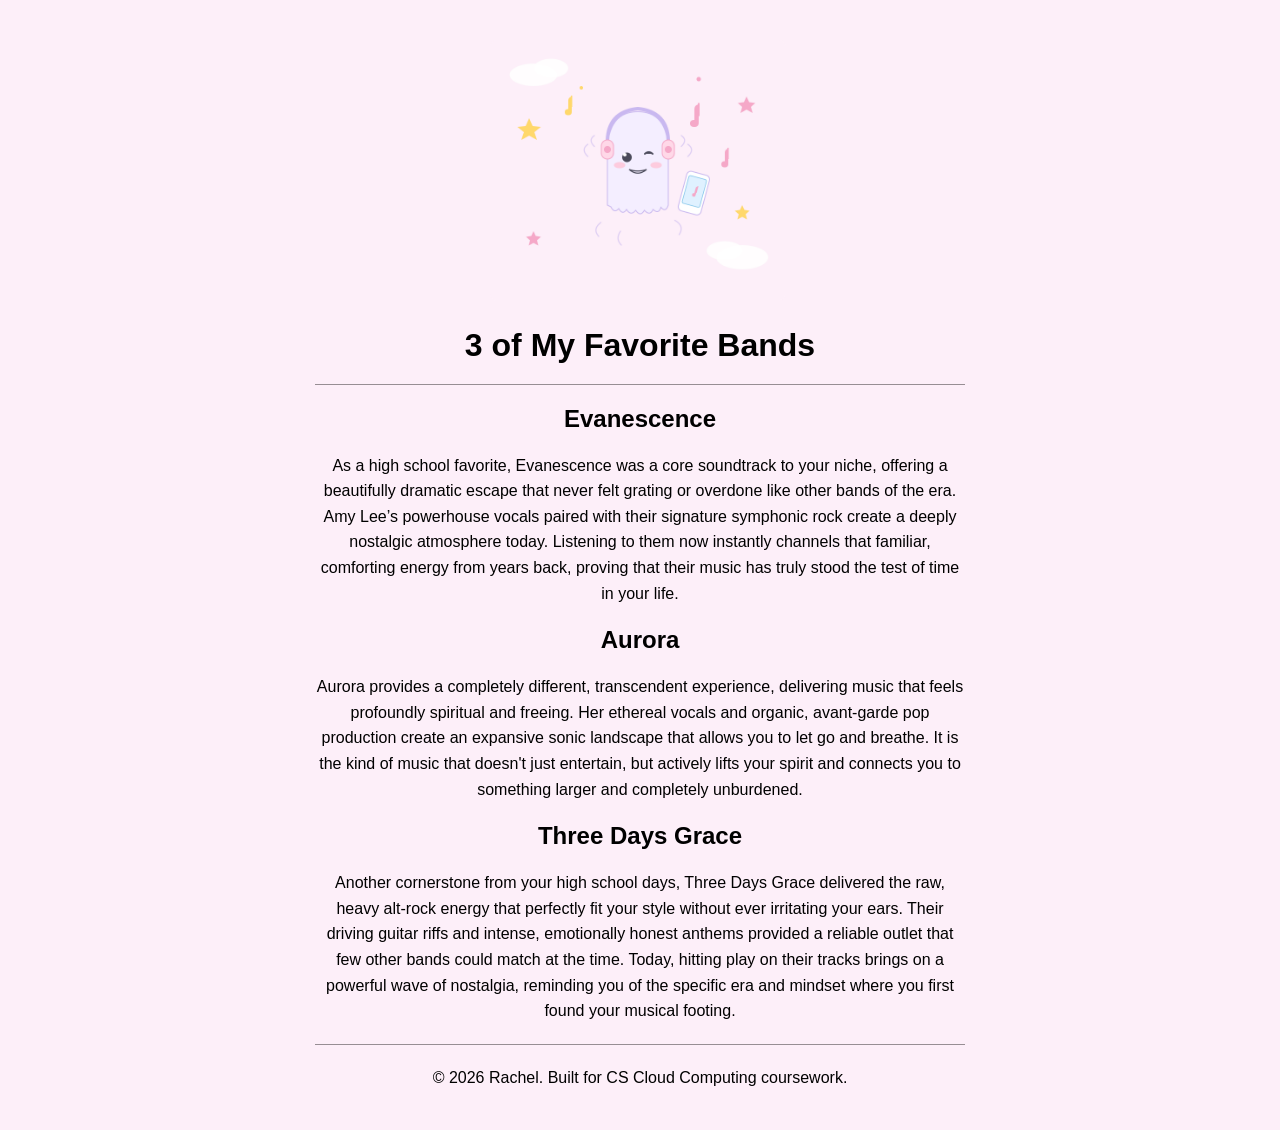
==== index.html @ aabde92d "Created index and 404 pages." ====
<!DOCTYPE html>
<html LANG="en">
    <head>
        <meta charset="utf-8">
        <Title>My 3 Bands</Title>
        <link rel="stylesheet" href="style.css">
    </head>

    <body>

        <img src="kawaii_ghost_jamming_music.png" alt="Ghost listening to music.">

        <h1>3 of My Favorite Bands</h1>

        <hr>

        <h2>Evanescence</h2>
        <p>
            As a high school favorite, Evanescence was a core soundtrack to your niche, offering a beautifully dramatic escape 
            that never felt grating or overdone like other bands of the era. Amy Lee’s powerhouse vocals paired with their 
            signature symphonic rock create a deeply nostalgic atmosphere today. Listening to them now instantly channels that 
            familiar, comforting energy from years back, proving that their music has truly stood the test of time in your life.
        </p>

        <h2>Aurora</h2>
        <p>
            Aurora provides a completely different, transcendent experience, delivering music that feels profoundly spiritual 
            and freeing. Her ethereal vocals and organic, avant-garde pop production create an expansive sonic landscape that 
            allows you to let go and breathe. It is the kind of music that doesn't just entertain, but actively lifts your 
            spirit and connects you to something larger and completely unburdened.
        </p>

        <h2>Three Days Grace</h2>
        <p>
            Another cornerstone from your high school days, Three Days Grace delivered the raw, heavy alt-rock energy that perfectly 
            fit your style without ever irritating your ears. Their driving guitar riffs and intense, emotionally honest anthems 
            provided a reliable outlet that few other bands could match at the time. Today, hitting play on their tracks brings on a 
            powerful wave of nostalgia, reminding you of the specific era and mindset where you first found your musical footing.
        </p>
    </body>

    <hr>

    <footer>
        <p>&copy; 2026 Rachel. Built for CS Cloud Computing coursework.</p>
    </footer>
</html>
---- style.css ----
* {
  box-sizing: border-box;
  background-color: #FDEFF9;
}

body {
  margin: 0;
  font-family: Arial, Helvetica, sans-serif;
  text-align: center;
  padding: 20px;
}

h1 {
  text-align: center;
  margin-bottom: 5px;
}

h2 {
  text-align: center;
  margin: 20px 0 10px;
}

hr {
  max-width: 650px;
  margin: 20px auto;
  border: none;
  border-top: 1px solid currentColor;
  opacity: 0.4;
}

img {
  display: block;
  margin: 20px auto;
  width: 300px;
}

.error-ghost {
  display: block;
  margin: 20px auto;
  width: 500px;
}

p {
  max-width: 650px;
  margin: 20px auto;
  line-height: 1.6;
}

a {
  font-weight: bold;
  text-decoration: none;
}

a:hover {
  text-decoration: underline;
}
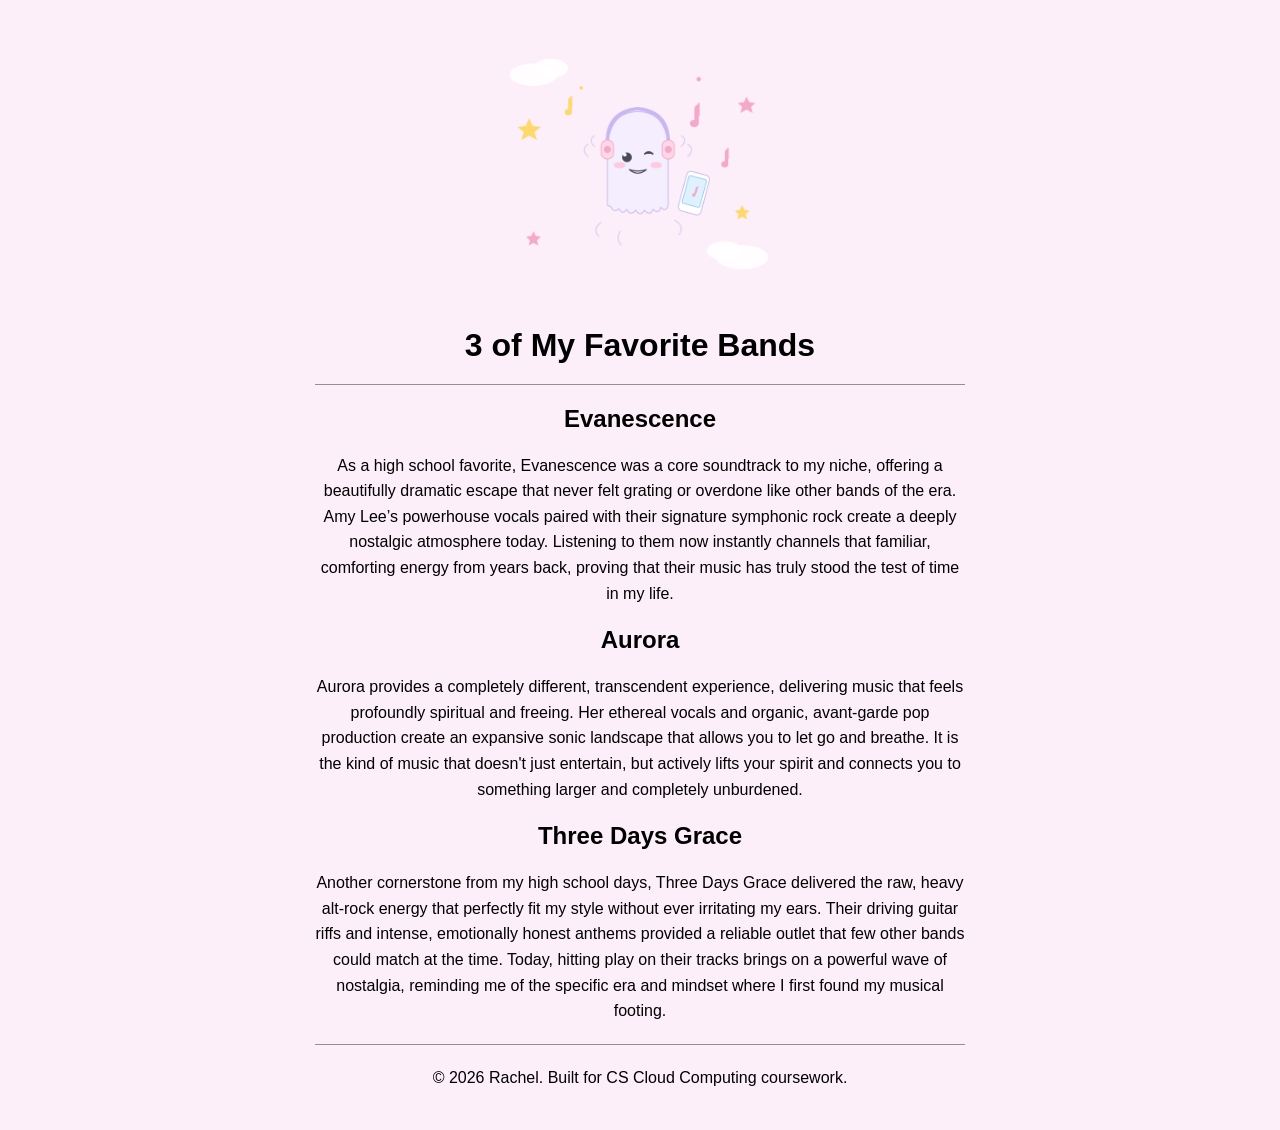
==== commit d944d34d: "minor tweaks to index.html" ====
--- a/index.html
+++ b/index.html
@@ -16,10 +16,10 @@
 
         <h2>Evanescence</h2>
         <p>
-            As a high school favorite, Evanescence was a core soundtrack to your niche, offering a beautifully dramatic escape 
+            As a high school favorite, Evanescence was a core soundtrack to my niche, offering a beautifully dramatic escape 
             that never felt grating or overdone like other bands of the era. Amy Lee’s powerhouse vocals paired with their 
             signature symphonic rock create a deeply nostalgic atmosphere today. Listening to them now instantly channels that 
-            familiar, comforting energy from years back, proving that their music has truly stood the test of time in your life.
+            familiar, comforting energy from years back, proving that their music has truly stood the test of time in my life.
         </p>
 
         <h2>Aurora</h2>
@@ -32,10 +32,10 @@
 
         <h2>Three Days Grace</h2>
         <p>
-            Another cornerstone from your high school days, Three Days Grace delivered the raw, heavy alt-rock energy that perfectly 
-            fit your style without ever irritating your ears. Their driving guitar riffs and intense, emotionally honest anthems 
+            Another cornerstone from my high school days, Three Days Grace delivered the raw, heavy alt-rock energy that perfectly 
+            fit my style without ever irritating my ears. Their driving guitar riffs and intense, emotionally honest anthems 
             provided a reliable outlet that few other bands could match at the time. Today, hitting play on their tracks brings on a 
-            powerful wave of nostalgia, reminding you of the specific era and mindset where you first found your musical footing.
+            powerful wave of nostalgia, reminding me of the specific era and mindset where I first found my musical footing.
         </p>
     </body>
 
